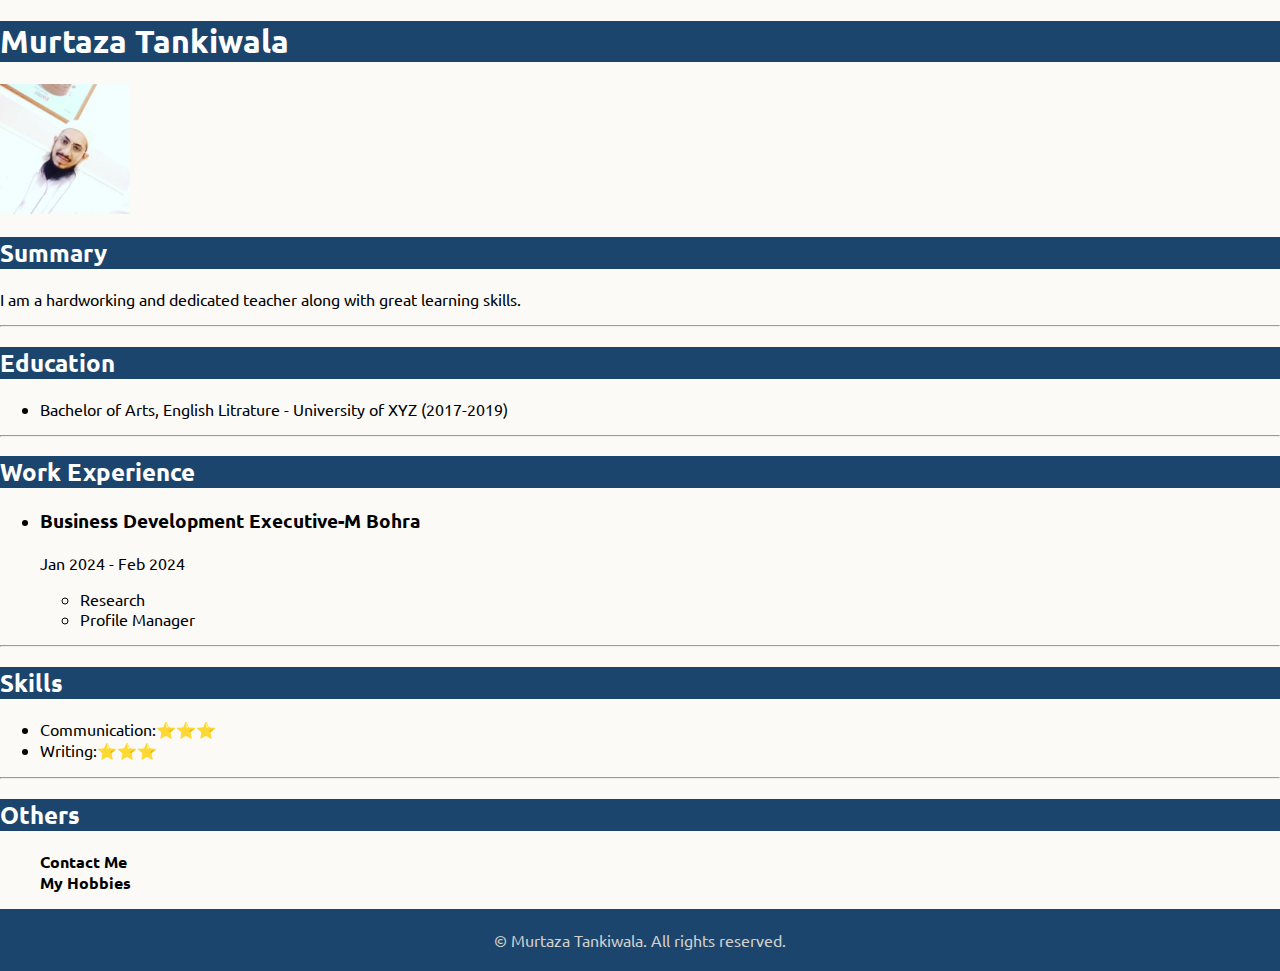
==== index.html @ 1b46d153 "commit 1" ====
<!DOCTYPE html>
<html lang="en">
  <head>
    <meta charset="UTF-8" />
    <meta name="viewport" content="width=device-width, initial-scale=1.0" />
    <title>My Portfolio</title>
    <link rel="preconnect" href="https://fonts.googleapis.com" />
    <link rel="preconnect" href="https://fonts.gstatic.com" crossorigin />
    <link
      href="https://fonts.googleapis.com/css2?family=Poppins:ital,wght@0,100;0,200;0,300;0,400;0,500;0,600;0,700;0,800;0,900;1,100;1,200;1,300;1,400;1,500;1,600;1,700;1,800;1,900&family=Ubuntu:ital,wght@0,300;0,400;0,500;0,700;1,300;1,400;1,500;1,700&display=swap"
      rel="stylesheet"
    />
    <link rel="stylesheet" href="style.css" />
  </head>
  <body>
    <header>
      <h1>Murtaza Tankiwala</h1>
      <img src="./assets/Images/My Photo.jpg" alt="murtaza pic" height="130" />
    </header>
    <section class="summary">
      <h2>Summary</h2>
      I am a hardworking and dedicated teacher along with great learning skills.
      <p></p>
    </section>
    <hr />
    <section class="education">
      <h2>Education</h2>
      <ul>
        <li>
          Bachelor of Arts, English Litrature - University of XYZ (2017-2019)
        </li>
      </ul>
    </section>
    <hr />
    <section class="experience">
      <h2>Work Experience</h2>
      <ul>
        <li><h3>Business Development Executive-M Bohra</h3></li>
        <p>Jan 2024 - Feb 2024</p>
        <ul>
          <li>Research</li>
          <li>Profile Manager</li>
        </ul>
      </ul>
    </section>
    <hr />
    <section class="skills">
      <h2>Skills</h2>
      <ul>
        <li>Communication:⭐️⭐️⭐️</li>
        <li>Writing:⭐️⭐️⭐️</li>
      </ul>
    </section>
    <hr />
    <section class="others">
      <h2>Others</h2>
      <ul>
        <li><a href="./public/contact.html">Contact Me</a></li>
        <li><a href="./public/hobbies.html">My Hobbies</a></li>
      </ul>
    </section>
    <footer>
      <p>© Murtaza Tankiwala. All rights reserved.</p>
    </footer>
  </body>
</html>
---- style.css ----
body {
  background-color: #fbfaf7;
  margin: 0;
  font-family: "Ubuntu", sans-serif;
  font-weight: 400;
  font-style: normal;
}
h1,
h2 {
  background-color: #1c456d;
  color: #ffffff;
}
.others ul li {
  list-style: none;
}
.others a {
  color: black;
  text-decoration: none;
  font-weight: bold;
}
footer {
  background-color: #1c456d;
  color: #d1d0cc;
  padding: 5px;
  text-align: center;
}
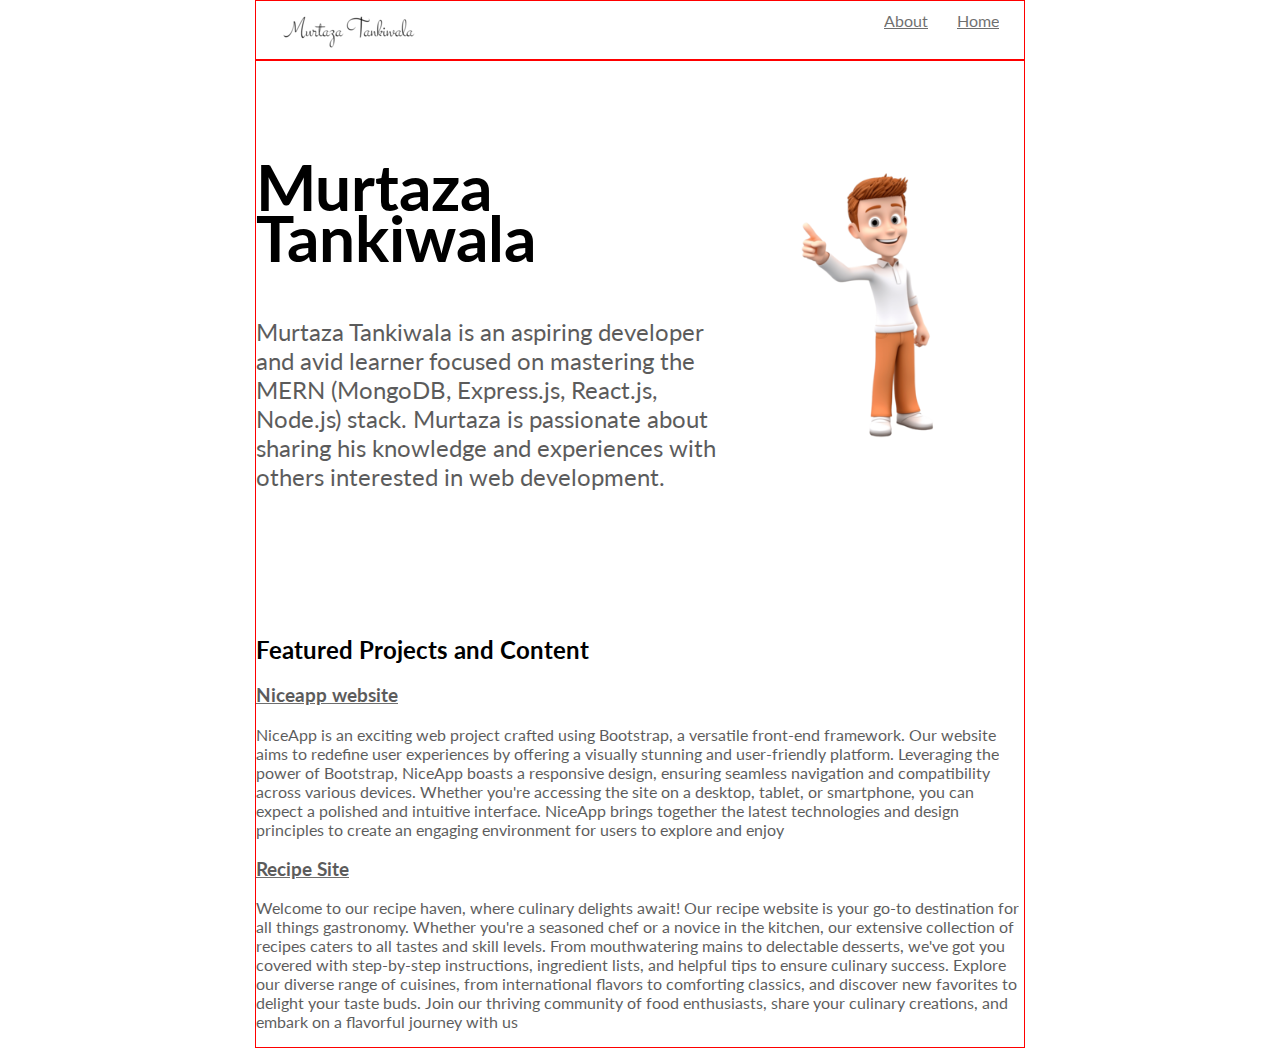
==== commit 35e7a5b6: "commit 3" ====
--- a/index.html
+++ b/index.html
@@ -7,60 +7,82 @@
     <link rel="preconnect" href="https://fonts.googleapis.com" />
     <link rel="preconnect" href="https://fonts.gstatic.com" crossorigin />
     <link
-      href="https://fonts.googleapis.com/css2?family=Poppins:ital,wght@0,100;0,200;0,300;0,400;0,500;0,600;0,700;0,800;0,900;1,100;1,200;1,300;1,400;1,500;1,600;1,700;1,800;1,900&family=Ubuntu:ital,wght@0,300;0,400;0,500;0,700;1,300;1,400;1,500;1,700&display=swap"
+      href="https://fonts.googleapis.com/css2?family=Lato:ital,wght@0,100;0,300;0,400;0,700;0,900;1,100;1,300;1,400;1,700;1,900&display=swap"
       rel="stylesheet"
     />
-    <link rel="stylesheet" href="style.css" />
+    <link rel="stylesheet" href="./style.css" />
   </head>
   <body>
-    <header>
-      <h1>Murtaza Tankiwala</h1>
-      <img src="./assets/Images/My Photo.jpg" alt="murtaza pic" height="130" />
+    <header class="container">
+      <div class="logo">
+        <img src="./assets/Images/sr.png" alt="logo" />
+      </div>
+      <nav class="main-nav">
+        <a href="./about.html">About</a>
+        <a href="./about.html">Home</a>
+      </nav>
     </header>
-    <section class="summary">
-      <h2>Summary</h2>
-      I am a hardworking and dedicated teacher along with great learning skills.
-      <p></p>
-    </section>
-    <hr />
-    <section class="education">
-      <h2>Education</h2>
-      <ul>
-        <li>
-          Bachelor of Arts, English Litrature - University of XYZ (2017-2019)
-        </li>
-      </ul>
-    </section>
-    <hr />
-    <section class="experience">
-      <h2>Work Experience</h2>
-      <ul>
-        <li><h3>Business Development Executive-M Bohra</h3></li>
-        <p>Jan 2024 - Feb 2024</p>
+    <main class="container">
+      <section class="hero-container">
+        <div class="text">
+          <h1 class="author">Murtaza Tankiwala</h1>
+          <p class="role">
+            Murtaza Tankiwala is an aspiring developer and avid learner focused
+            on mastering the MERN (MongoDB, Express.js, React.js, Node.js)
+            stack. Murtaza is passionate about sharing his knowledge and
+            experiences with others interested in web development.
+          </p>
+        </div>
+        <div class="hero-image">
+          <img src="./assets/Images/avatar2.png" alt="" />
+        </div>
+      </section>
+      <section class="projects">
+        <h2>Featured Projects and Content</h2>
         <ul>
-          <li>Research</li>
-          <li>Profile Manager</li>
+          <li>
+            <a
+              target="_blank"
+              href="https://murtazatankiwala456.github.io/niceapp-bootstrap/"
+              ><h3 class="project-title">Niceapp website</h3></a
+            >
+          </li>
+          <p class="project-description">
+            NiceApp is an exciting web project crafted using Bootstrap, a
+            versatile front-end framework. Our website aims to redefine user
+            experiences by offering a visually stunning and user-friendly
+            platform. Leveraging the power of Bootstrap, NiceApp boasts a
+            responsive design, ensuring seamless navigation and compatibility
+            across various devices. Whether you're accessing the site on a
+            desktop, tablet, or smartphone, you can expect a polished and
+            intuitive interface. NiceApp brings together the latest technologies
+            and design principles to create an engaging environment for users to
+            explore and enjoy
+          </p>
         </ul>
-      </ul>
-    </section>
-    <hr />
-    <section class="skills">
-      <h2>Skills</h2>
-      <ul>
-        <li>Communication:⭐️⭐️⭐️</li>
-        <li>Writing:⭐️⭐️⭐️</li>
-      </ul>
-    </section>
-    <hr />
-    <section class="others">
-      <h2>Others</h2>
-      <ul>
-        <li><a href="./public/contact.html">Contact Me</a></li>
-        <li><a href="./public/hobbies.html">My Hobbies</a></li>
-      </ul>
-    </section>
-    <footer>
-      <p>© Murtaza Tankiwala. All rights reserved.</p>
-    </footer>
+        <ul>
+          <li>
+            <a
+              target="_blank"
+              href="https://murtazatankiwala456.github.io/recipe/"
+              ><h3 class="project-title">Recipe Site</h3></a
+            >
+          </li>
+          <p class="project-description">
+            Welcome to our recipe haven, where culinary delights await! Our
+            recipe website is your go-to destination for all things gastronomy.
+            Whether you're a seasoned chef or a novice in the kitchen, our
+            extensive collection of recipes caters to all tastes and skill
+            levels. From mouthwatering mains to delectable desserts, we've got
+            you covered with step-by-step instructions, ingredient lists, and
+            helpful tips to ensure culinary success. Explore our diverse range
+            of cuisines, from international flavors to comforting classics, and
+            discover new favorites to delight your taste buds. Join our thriving
+            community of food enthusiasts, share your culinary creations, and
+            embark on a flavorful journey with us
+          </p>
+        </ul>
+      </section>
+    </main>
   </body>
 </html>
--- a/style.css
+++ b/style.css
@@ -1,26 +1,79 @@
-body {
-  background-color: #fbfaf7;
+body,
+html {
+  height: 100%;
   margin: 0;
-  font-family: "Ubuntu", sans-serif;
+  padding: 0;
+  font-family: "Lato", sans-serif;
   font-weight: 400;
   font-style: normal;
 }
-h1,
-h2 {
-  background-color: #1c456d;
-  color: #ffffff;
+.container {
+  max-width: 60vw;
+  margin: auto;
+  border: 1px solid red;
 }
-.others ul li {
+/* Navbar */
+header {
+  display: flex;
+  /* border: 1px solid red; */
+  justify-content: space-between;
+  padding-top: 10px;
+}
+header .logo {
+  width: 200px;
+}
+
+nav.main-nav a {
+  text-decoration: underline;
+  text-decoration-color: #1d1d1d;
+  color: #1d1d1d;
+  opacity: 0.64;
+  margin-right: 25px;
+}
+nav.main-nav a:hover {
+  color: #000;
+}
+
+main {
+  padding-top: 100px;
+}
+/* hero section */
+.hero-container {
+  display: flex;
+}
+.hero-container .author {
+  font-size: 4rem;
+  margin: 0;
+  line-height: 0.8;
+  padding-bottom: 30px;
+}
+.hero-container .role {
+  opacity: 0.64;
+  font-size: 1.5rem;
+  letter-spacing: 0.51;
+}
+.hero-container .hero-image img {
+  width: 290px;
+}
+/* projects section */
+.projects {
+  padding-top: 100px;
+}
+.projects ul {
   list-style: none;
+  padding: 0;
+  margin: 0;
 }
-.others a {
-  color: black;
-  text-decoration: none;
-  font-weight: bold;
+
+.projects li a {
+  text-decoration-color: #1d1d1d;
 }
-footer {
-  background-color: #1c456d;
-  color: #d1d0cc;
-  padding: 5px;
-  text-align: center;
+.projects .project-title {
+  opacity: 0.64;
+  color: #000;
 }
+
+.projects .project-description {
+  opacity: 0.64;
+  color: #000;
+}
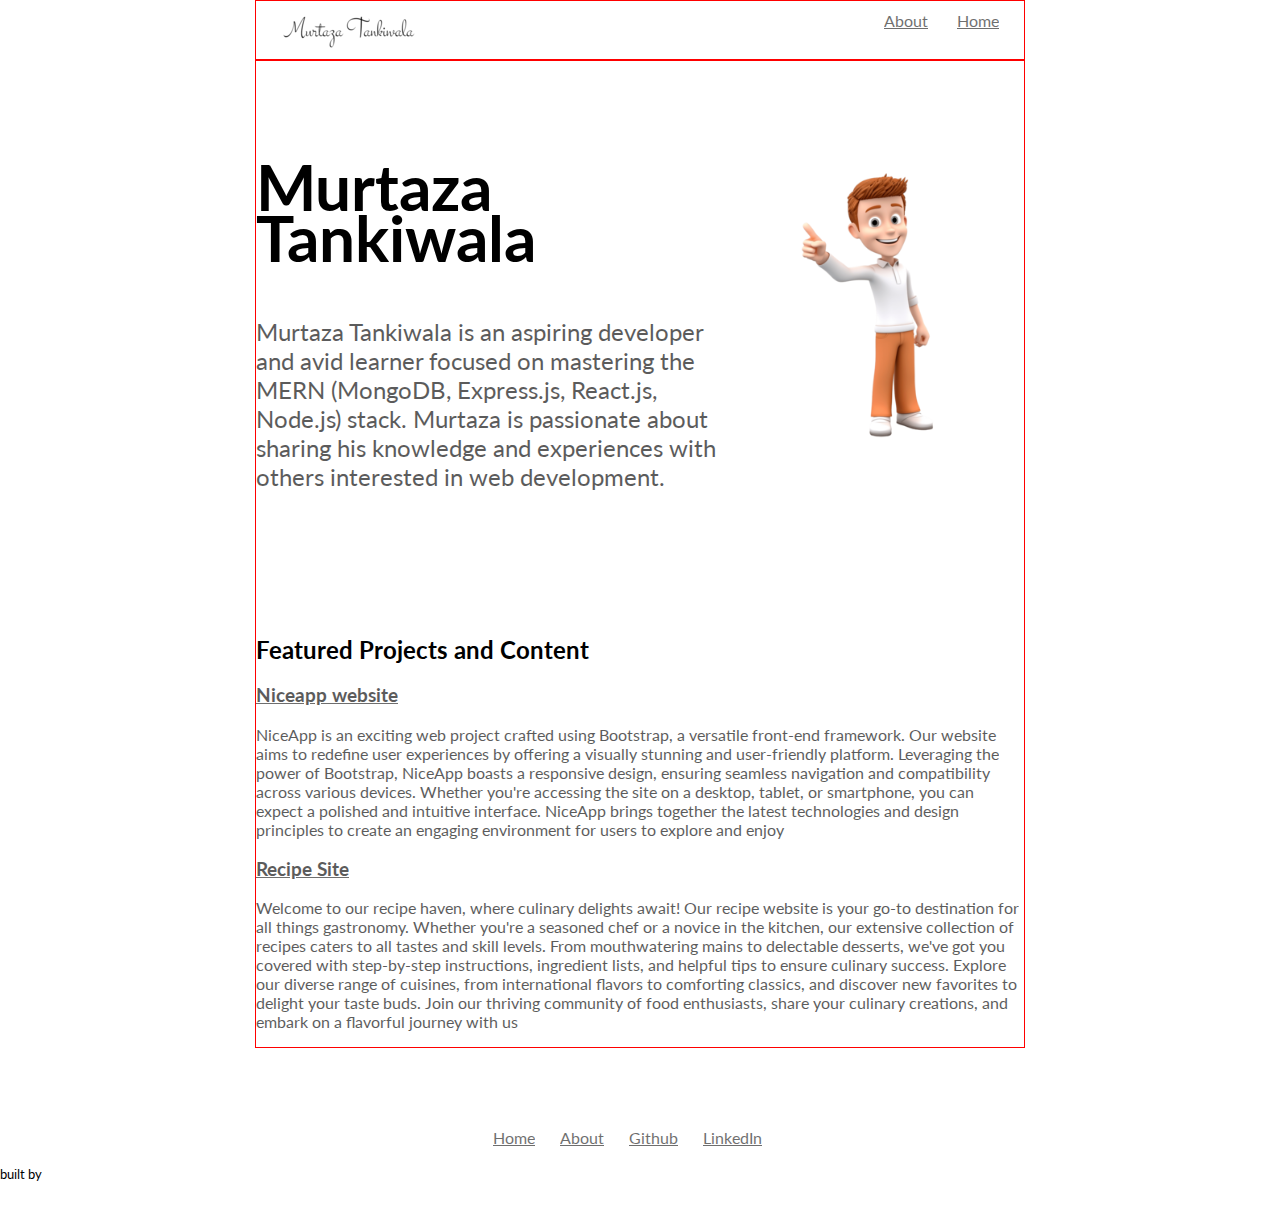
==== commit 31e1526c: "commit 4" ====
--- a/index.html
+++ b/index.html
@@ -84,5 +84,16 @@
         </ul>
       </section>
     </main>
+    <footer>
+      <nav>
+        <a href="">Home</a>
+        <a href="">About</a>
+        <a href="">Github</a>
+        <a href="">LinkedIn</a>
+      </nav>
+      <p class="credites">
+        <small> built by</small>
+      </p>
+    </footer>
   </body>
 </html>
--- a/style.css
+++ b/style.css
@@ -72,8 +72,39 @@
   opacity: 0.64;
   color: #000;
 }
+.projects .project-description {
+  color: #000;
+  opacity: 0.64;
+}
+.projects .project-title:hover {
+  opacity: 1;
+}
 
-.projects .project-description {
+/* footer section */
+footer {
+  padding: 80px 0 20px 0;
+}
+footer nav a {
+  text-decoration: underline;
+  text-decoration-color: #1d1d1d;
+  color: #1d1d1d;
   opacity: 0.64;
+  margin-right: 25px;
+}
+footer nav a:hover {
   color: #000;
+  opacity: 1;
 }
+footer nav {
+  display: flex;
+  justify-content: center;
+  flex-wrap: wrap;
+}
+.credits {
+  display: flex;
+  border: 2px solid green;
+  flex-direction: column;
+  align-items: center;
+  height: 130px;
+  justify-content: center;
+}
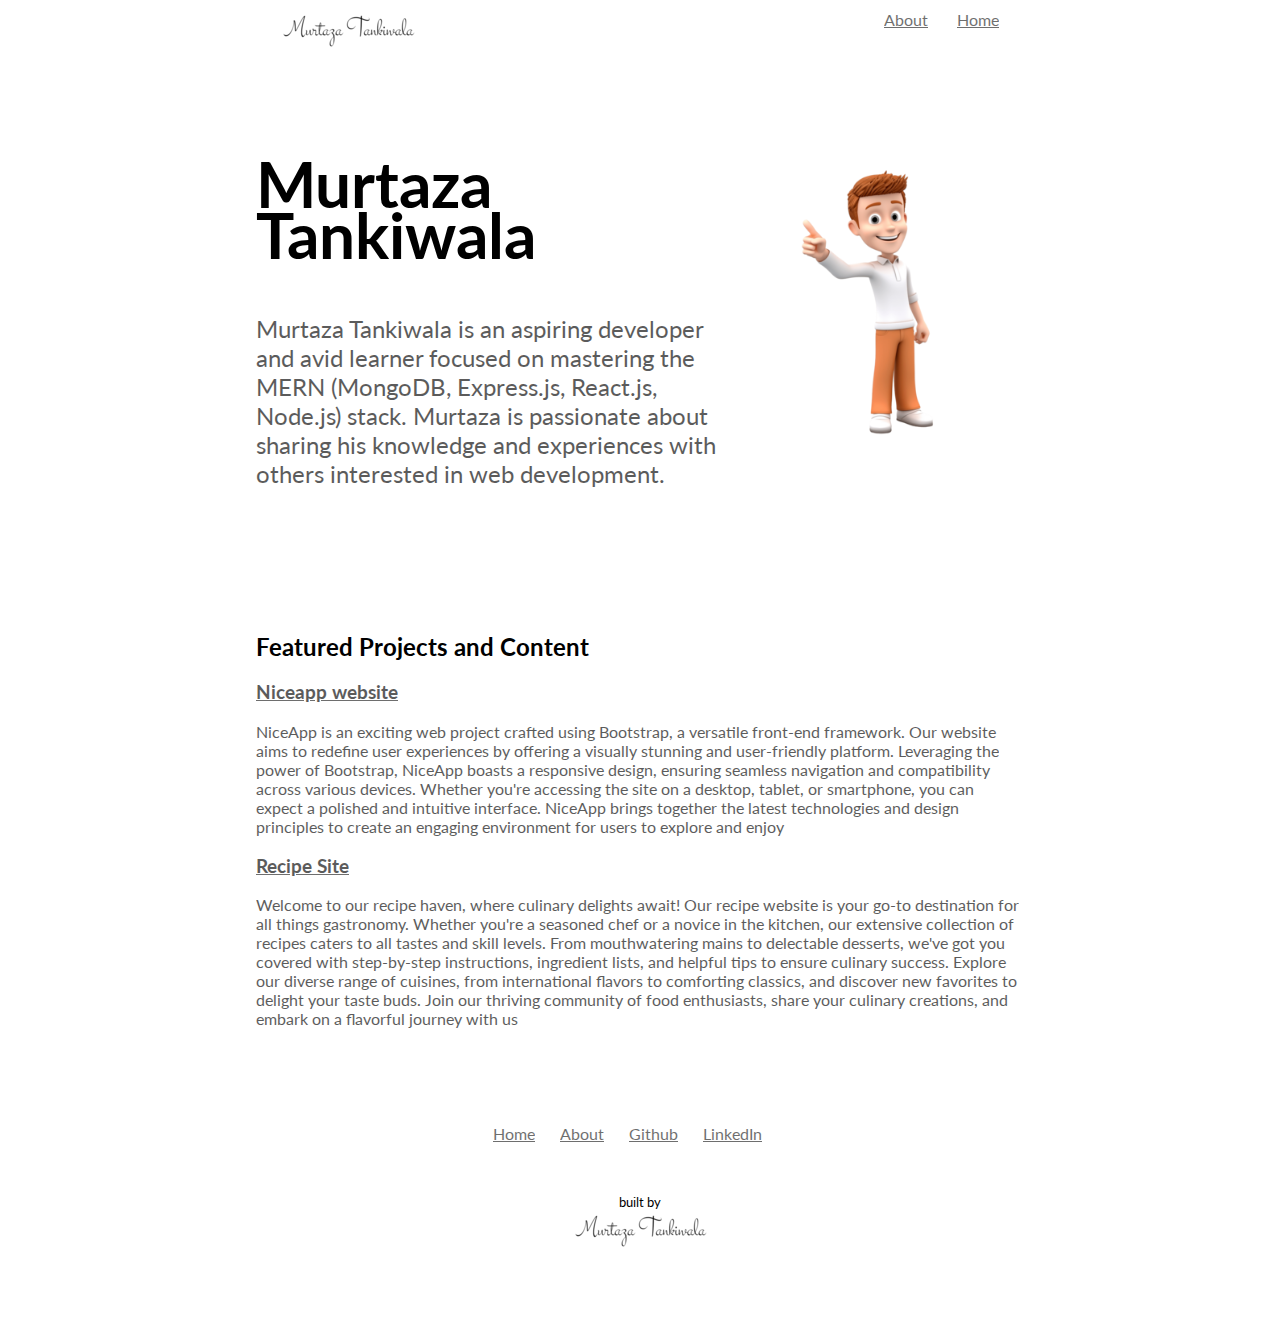
==== commit 5addd48c: "commit 5" ====
--- a/index.html
+++ b/index.html
@@ -18,8 +18,8 @@
         <img src="./assets/Images/sr.png" alt="logo" />
       </div>
       <nav class="main-nav">
-        <a href="./about.html">About</a>
-        <a href="./about.html">Home</a>
+        <a href="./public/about.html">About</a>
+        <a href="/">Home</a>
       </nav>
     </header>
     <main class="container">
@@ -91,8 +91,9 @@
         <a href="">Github</a>
         <a href="">LinkedIn</a>
       </nav>
-      <p class="credites">
+      <p class="credits">
         <small> built by</small>
+        <img src="./assets/Images/sr.png" alt="signature" />
       </p>
     </footer>
   </body>
--- a/style.css
+++ b/style.css
@@ -10,7 +10,7 @@
 .container {
   max-width: 60vw;
   margin: auto;
-  border: 1px solid red;
+  /* border: 1px solid red; */
 }
 /* Navbar */
 header {
@@ -102,7 +102,7 @@
 }
 .credits {
   display: flex;
-  border: 2px solid green;
+  /* border: 2px solid green; */
   flex-direction: column;
   align-items: center;
   height: 130px;
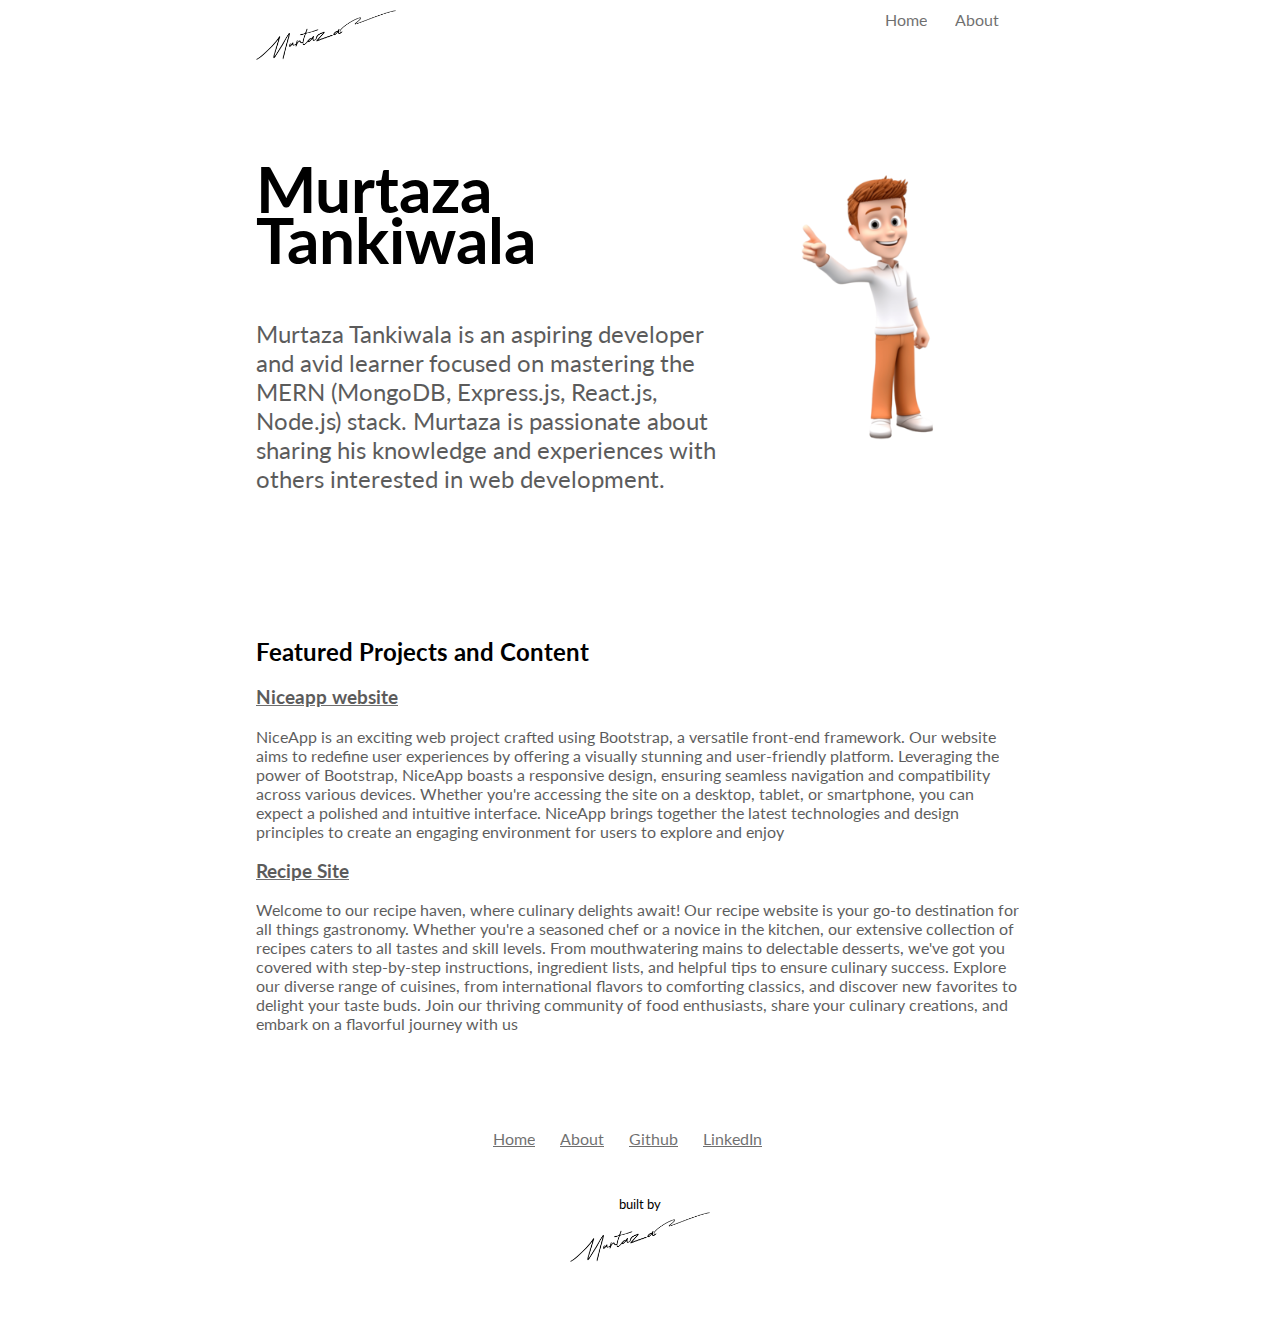
==== commit e541bf06: "commit 6" ====
--- a/index.html
+++ b/index.html
@@ -15,11 +15,16 @@
   <body>
     <header class="container">
       <div class="logo">
-        <img src="./assets/Images/sr.png" alt="logo" />
+        <img src="./assets/Images/signature.png" alt="signature" height="50" />
       </div>
       <nav class="main-nav">
+        <a href="/">Home</a>
         <a href="./public/about.html">About</a>
-        <a href="/">Home</a>
+      </nav>
+      <nav class="mobile">
+        <div></div>
+        <div></div>
+        <div></div>
       </nav>
     </header>
     <main class="container">
@@ -34,7 +39,7 @@
           </p>
         </div>
         <div class="hero-image">
-          <img src="./assets/Images/avatar2.png" alt="" />
+          <img src="./assets/Images/avatar.png" alt="avatar" />
         </div>
       </section>
       <section class="projects">
@@ -86,14 +91,20 @@
     </main>
     <footer>
       <nav>
-        <a href="">Home</a>
-        <a href="">About</a>
-        <a href="">Github</a>
-        <a href="">LinkedIn</a>
+        <a href="../index.html">Home</a>
+        <a href="./public/about.html">About</a>
+        <a target="_blank" href="https://github.com/murtazatankiwala456"
+          >Github</a
+        >
+        <a
+          target="_blank"
+          href="https://www.linkedin.com/in/murtaza-tankiwala-486782268/"
+          >LinkedIn</a
+        >
       </nav>
       <p class="credits">
         <small> built by</small>
-        <img src="./assets/Images/sr.png" alt="signature" />
+        <img src="./assets/Images/signature.png" height="50" alt="signature" />
       </p>
     </footer>
   </body>
--- a/style.css
+++ b/style.css
@@ -19,19 +19,26 @@
   justify-content: space-between;
   padding-top: 10px;
 }
-header .logo {
-  width: 200px;
-}
 
 nav.main-nav a {
-  text-decoration: underline;
-  text-decoration-color: #1d1d1d;
+  text-decoration: none;
   color: #1d1d1d;
   opacity: 0.64;
   margin-right: 25px;
 }
 nav.main-nav a:hover {
   color: #000;
+}
+.mobile {
+  display: none;
+  flex-direction: column;
+  gap: 5px;
+}
+.mobile > div {
+  height: 2px;
+  width: 30px;
+  background-color: #000;
+  opacity: 0.64;
 }
 
 main {
@@ -76,7 +83,8 @@
   color: #000;
   opacity: 0.64;
 }
-.projects .project-title:hover {
+.projects .project-title:hover,
+.projects .project-description:hover {
   opacity: 1;
 }
 
@@ -108,3 +116,30 @@
   height: 130px;
   justify-content: center;
 }
+/* Mobile and Tablet size */
+@media (max-width: 768px) {
+  .container {
+    max-width: 100vw;
+  }
+  header {
+    padding: 20px;
+  }
+  .mobile {
+    display: flex;
+  }
+  .main-nav {
+    display: none;
+  }
+  .hero-image {
+    display: none;
+  }
+  main {
+    padding: 40px;
+  }
+  footer nav {
+    flex-direction: column;
+    align-items: center;
+    align-items: center;
+    gap: 10px;
+  }
+}
